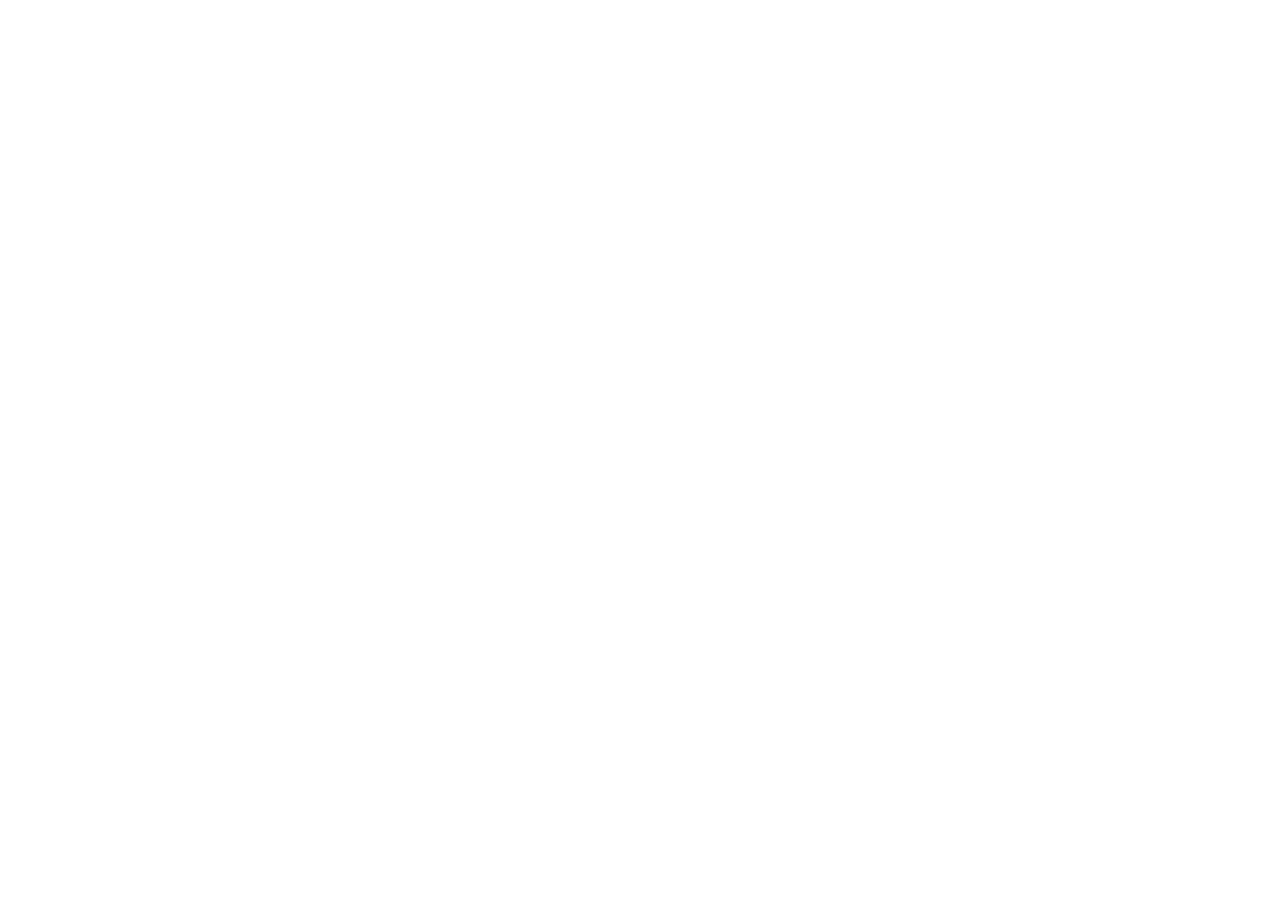
==== index.html @ 1b563934 "initial commit" ====
<!DOCTYPE html>
<html lang="en">
<head>
    <meta charset="UTF-8">
    <meta name="viewport" content="width=device-width, initial-scale=1.0">
    <meta http-equiv="X-UA-Compatible" content="ie=edge">
    <title>Document</title>
</head>
<body>
    
</body>
</html>
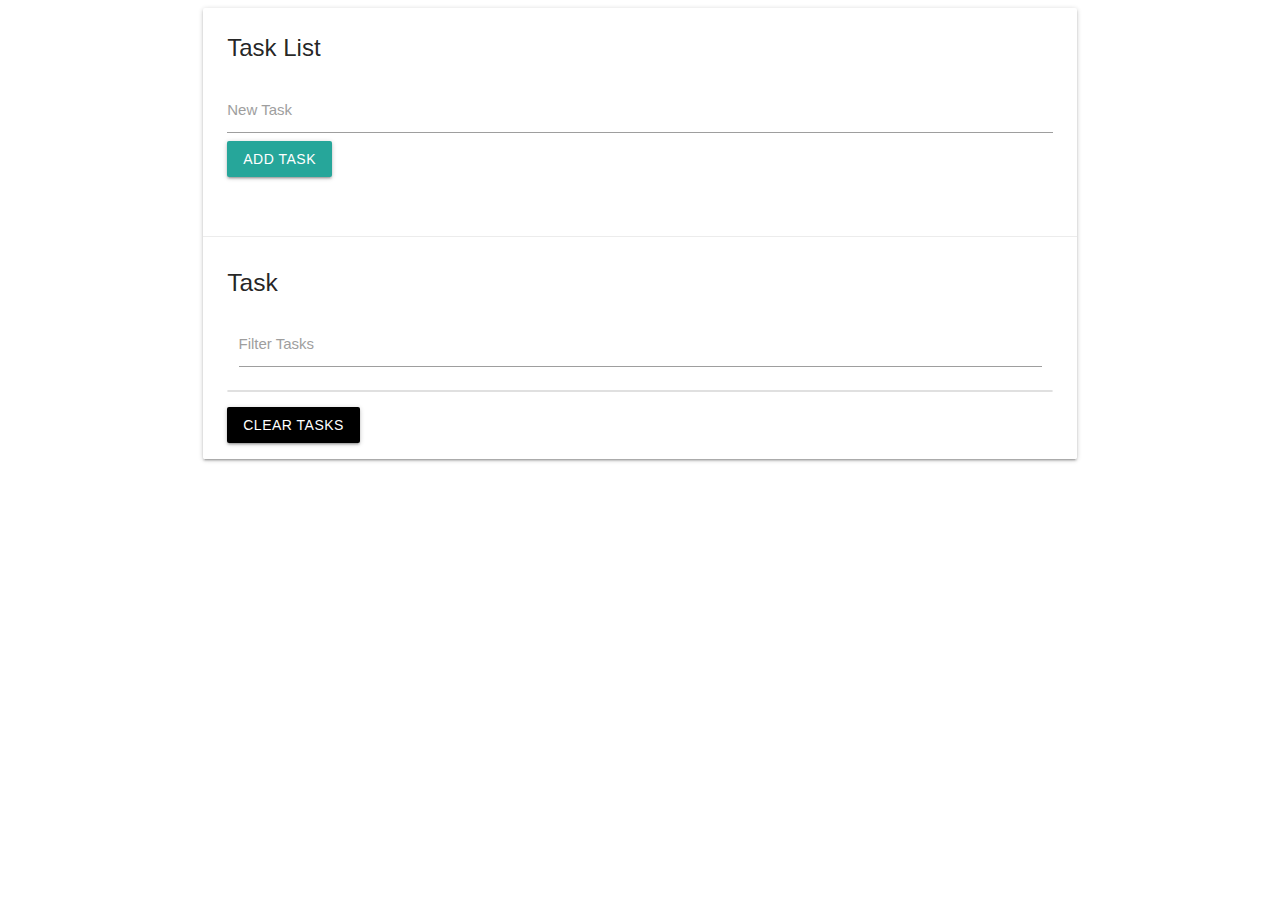
==== commit 15efb147: "todo list" ====
--- a/index.html
+++ b/index.html
@@ -1,12 +1,52 @@
 <!DOCTYPE html>
 <html lang="en">
+
 <head>
     <meta charset="UTF-8">
     <meta name="viewport" content="width=device-width, initial-scale=1.0">
     <meta http-equiv="X-UA-Compatible" content="ie=edge">
-    <title>Document</title>
+    <title>Task List</title>
+
+    <link rel="stylesheet" href="https://cdnjs.cloudflare.com/ajax/libs/materialize/1.0.0/css/materialize.min.css">
+    <link href="https://stackpath.bootstrapcdn.com/font-awesome/4.7.0/css/font-awesome.min.css" rel="stylesheet"
+        integrity="sha384-wvfXpqpZZVQGK6TAh5PVlGOfQNHSoD2xbE+QkPxCAFlNEevoEH3Sl0sibVcOQVnN" crossorigin="anonymous">
 </head>
+
 <body>
-    
+    <div class="container">
+        <div class="row">
+            <div class="col s12">
+                <div id="main" class="card">
+                    <div class="card-content">
+                        <span class="card-title">Task List</span>
+                        <div class="row">
+                            <form id="task-form">
+                                <div class="input-field col s12">
+                                    <input type="text" name="task" id="task">
+                                    <label for="task">New Task</label>
+                                    <input type="submit" value="Add Task" class="btn">
+                                </div>
+                            </form>
+                        </div>
+                    </div>
+                    <div class="card-action">
+                        <h5 id="task-title">Task</h5>
+                        <div class="input-field col s12">
+                            <input type="text" name="filter" id="filter">
+                            <label for="filter">Filter Tasks</label>
+                        </div>
+                        <ul class="collection"></ul>
+                        <a href="#" class="clear-tasks btn black">Clear Tasks</a>
+                    </div>
+                </div>
+            </div>
+        </div>
+    </div>
+
+    <script src="https://code.jquery.com/jquery-3.3.1.js" integrity="sha256-2Kok7MbOyxpgUVvAk/HJ2jigOSYS2auK4Pfzbm7uH60="
+        crossorigin="anonymous"></script>
+    <script src="https://cdnjs.cloudflare.com/ajax/libs/materialize/1.0.0/js/materialize.min.js"></script>
+    <script src="app.js"></script>
 </body>
+
 </html>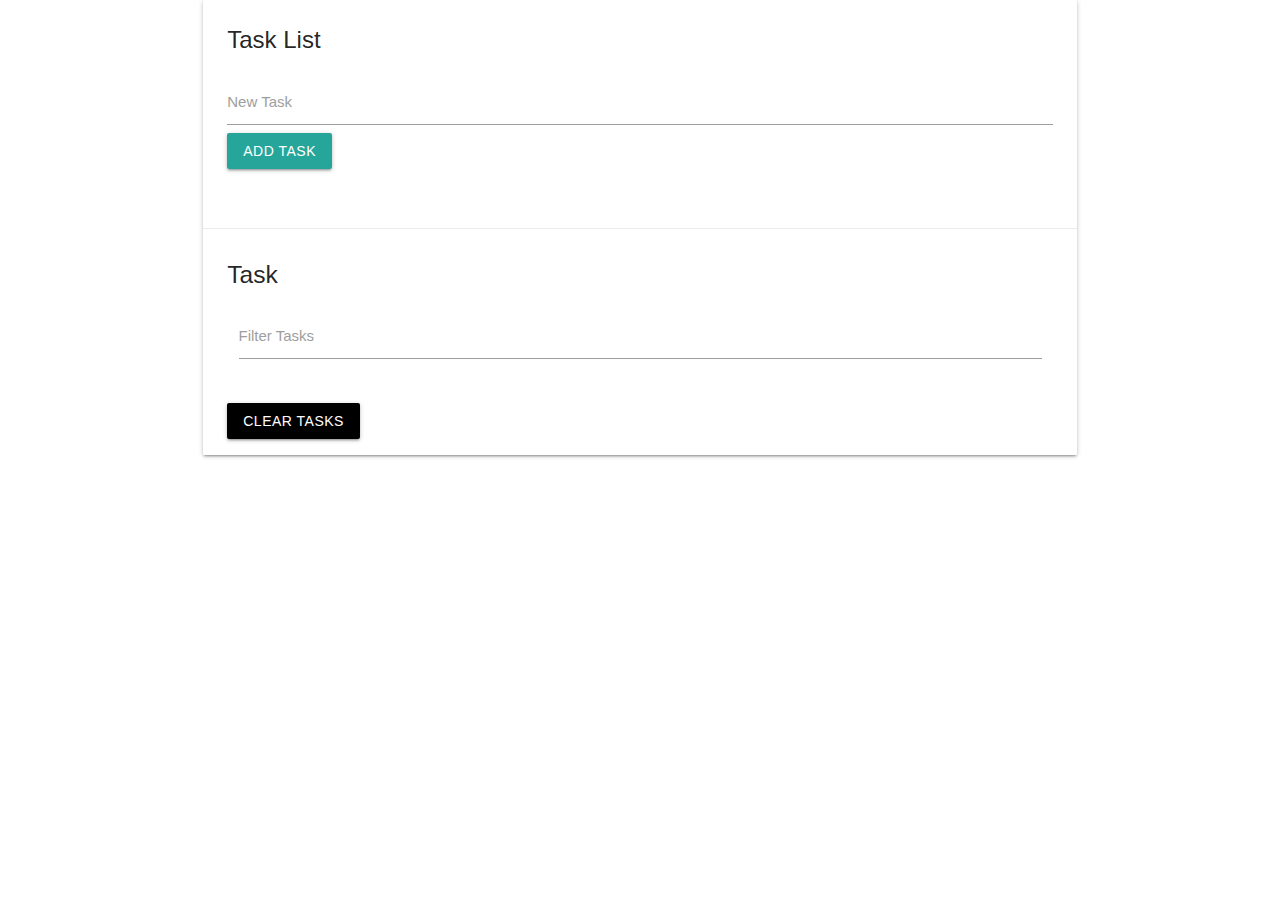
==== commit 41fb8f24: "improve ui" ====
--- a/index.html
+++ b/index.html
@@ -10,6 +10,8 @@
     <link rel="stylesheet" href="https://cdnjs.cloudflare.com/ajax/libs/materialize/1.0.0/css/materialize.min.css">
     <link href="https://stackpath.bootstrapcdn.com/font-awesome/4.7.0/css/font-awesome.min.css" rel="stylesheet"
         integrity="sha384-wvfXpqpZZVQGK6TAh5PVlGOfQNHSoD2xbE+QkPxCAFlNEevoEH3Sl0sibVcOQVnN" crossorigin="anonymous">
+
+    <link rel="stylesheet" href="main.css">
 </head>
 
 <body>
@@ -35,7 +37,9 @@
                             <input type="text" name="filter" id="filter">
                             <label for="filter">Filter Tasks</label>
                         </div>
-                        <ul class="collection"></ul>
+                        <div class="row">
+                            <div class="col s12 task-list"></div>
+                        </div>
                         <a href="#" class="clear-tasks btn black">Clear Tasks</a>
                     </div>
                 </div>
--- a/main.css
+++ b/main.css
@@ -0,0 +1,3 @@
+.card {
+  margin: 0 0 5px 0;
+}